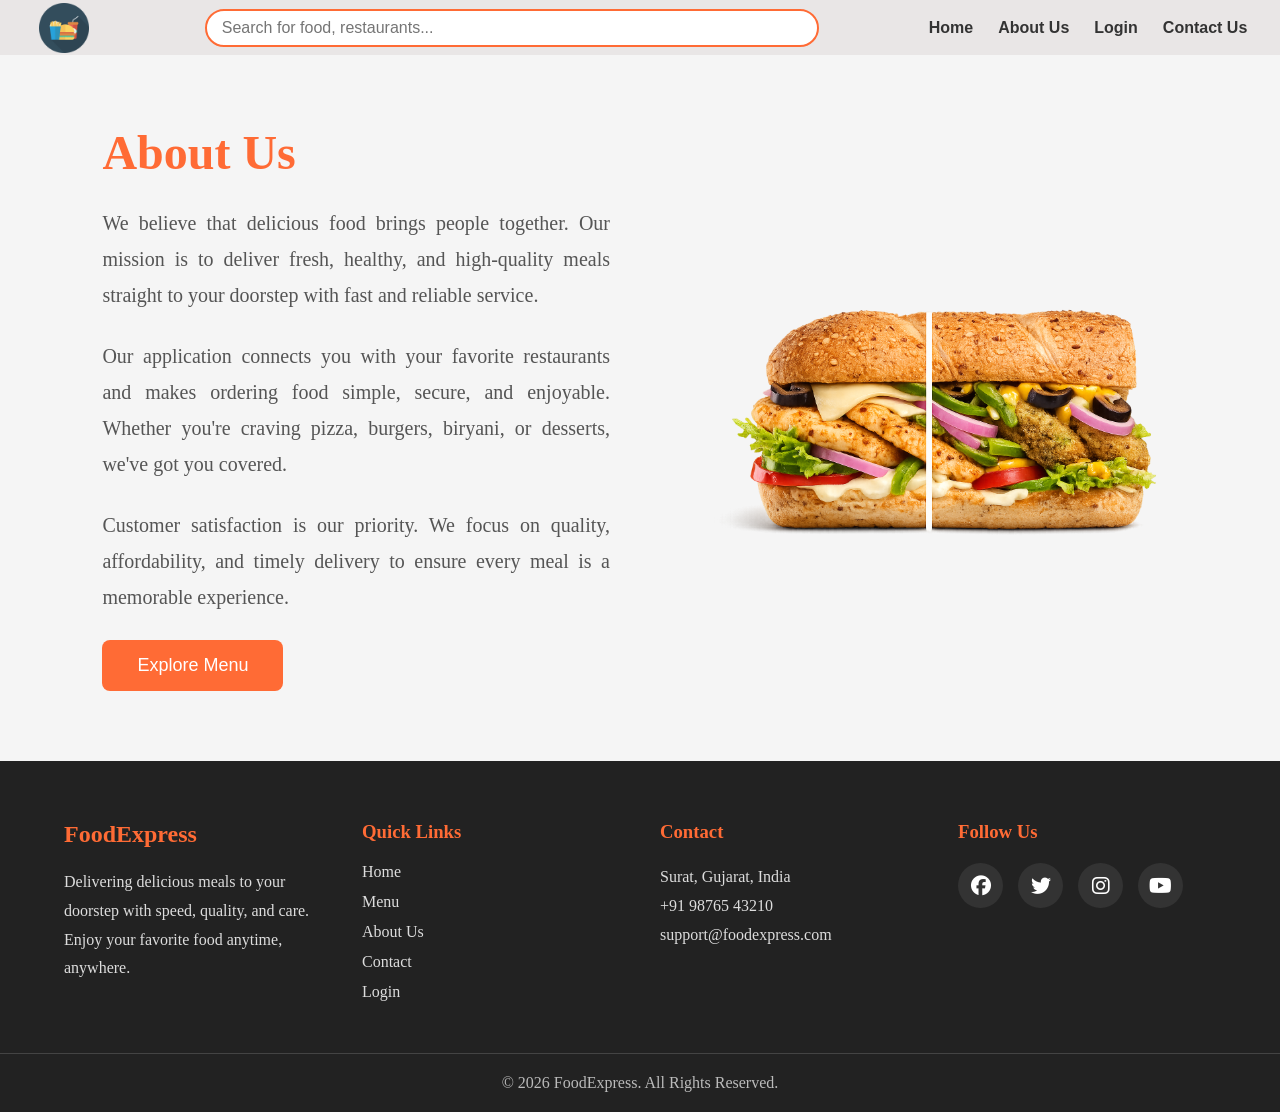
==== about.html @ 2ec3e601 "design" ====
<!DOCTYPE html>
<html lang="en">

<head>
    <meta charset="UTF-8">
    <meta name="viewport" content="width=device-width, initial-scale=1.0">
    <title>About Us | Delicious Recipes</title>
    <link rel="stylesheet" href="./style.css">
    <link rel="stylesheet" href="https://cdnjs.cloudflare.com/ajax/libs/font-awesome/6.6.0/css/all.min.css">

</head>

<body>
    <!-- Header Section -->
    <header class="headercnt">
        <div class="logocnt">
            <img src="./images/logo.png" alt="Food Delivery Logo" class="logo">
        </div>
        <div class="searchcnt">
            <input type="search" placeholder="Search for food, restaurants..." class="searchInput">
        </div>
        <ul class="linkcnt" type="none">
            <li class="navLink"><a href="index.html">Home</a></li>
            <li class="navLink"><a href="about.html">About Us</a></li>
            <li class="navLink"><a href="login.html">Login</a></li>
            <li class="navLink"><a href="contact.html">Contact Us</a></li>
        </ul>
    </header>
    <!-- About Section -->
    <section class="about">
        <div class="about-content">
            <h1>About Us</h1>

            <p>
                We believe that delicious food brings people together. Our mission is
                to deliver fresh, healthy, and high-quality meals straight to your
                doorstep with fast and reliable service.
            </p>

            <p>
                Our application connects you with your favorite restaurants and makes
                ordering food simple, secure, and enjoyable. Whether you're craving
                pizza, burgers, biryani, or desserts, we've got you covered.
            </p>

            <p>
                Customer satisfaction is our priority. We focus on quality,
                affordability, and timely delivery to ensure every meal is a memorable
                experience.
            </p>

            <button class="about-btn">Explore Menu</button>
        </div>

        <div class="about-image">
            <img src="./images/about-food.png" alt="Food Image">
        </div>
    </section>
    <!-- footer section -->
    <footer class="footer">

        <div class="footer-container">

            <div class="footer-box">
                <h2>FoodExpress</h2>
                <p>
                    Delivering delicious meals to your doorstep with speed,
                    quality, and care. Enjoy your favorite food anytime,
                    anywhere.
                </p>
            </div>

            <div class="footer-box">
                <h3>Quick Links</h3>

                <ul>
                    <li><a href="index.html">Home</a></li>
                    <li><a href="menu.html">Menu</a></li>
                    <li><a href="about.html">About Us</a></li>
                    <li><a href="contact.html">Contact</a></li>
                    <li><a href="login.html">Login</a></li>
                </ul>
            </div>

            <div class="footer-box">
                <h3>Contact</h3>

                <p>Surat, Gujarat, India</p>
                <p>+91 98765 43210</p>
                <p>support@foodexpress.com</p>
            </div>

            <div class="footer-box">
                <h3>Follow Us</h3>

                <div class="social-icons">
                    <a href="#"><i class="fab fa-facebook"></i></a>
                    <a href="#"><i class="fab fa-twitter"></i></a>
                    <a href="#"><i class="fab fa-instagram"></i></a>
                    <a href="#"><i class="fab fa-youtube"></i></a>
                </div>
            </div>

        </div>

        <div class="footer-bottom">
            <p>© 2026 FoodExpress. All Rights Reserved.</p>
        </div>

    </footer>
</body>

</html>
---- style.css ----
* {
    margin: 0;
    padding: 0;
    box-sizing: border-box;
}

.headercnt {
    height: 55px;
    width: 100%;
    background-color: rgb(233, 230, 230);
    display: flex;
}

.logocnt {
    height: 55px;
    width: 10%;
    display: flex;
    justify-content: center;
    align-items: center;
}

.logo {
    width: 50px;
    height: 50px;
}

.searchcnt {
    height: 55px;
    width: 60%;

    display: flex;
    justify-content: center;
    align-items: center;
}

.searchInput {
    width: 80%;
    height: 38px;
    padding: 0 15px;
    font-size: 16px;
    border: 2px solid #ff6b35;
    border-radius: 20px;
}

.linkcnt {
    height: 55px;
    width: 30%;

    display: flex;
    justify-content: center;
    align-items: center;
    list-style: none;
    gap: 25px;
}

.navLink a {
    text-decoration: none;
    color: #333;
    font-size: 16px;
    font-weight: 600;
    font-family: Arial, sans-serif;
    transition: color 0.3s ease;
}

.linkcnt li a:hover {
    color: #ff6b35;
}

.bannercnt {
    width: 100%;
    height: 600px;
    background-color: #333;

    display: flex;
    flex-direction: column;
    justify-content: center;
    align-items: center;

    text-align: center;
    color: white;
    padding: 20px;
}


.bannertext {
    font-size: 48px;
    font-weight: bold;
    margin-bottom: 20px;
    line-height: 1.2;
}

.bannertext2 {
    font-size: 20px;
    width: 60%;
    max-width: 700px;
    line-height: 1.7;
    color: #ddd;
    margin-bottom: 35px;
}

.bannerbtn {
    padding: 12px 30px;
    margin: 0 10px;
    font-size: 18px;
    font-weight: 600;
    border: none;
    border-radius: 8px;
    cursor: pointer;
    background-color: #ff6b35;
    color: white;
    transition: 0.3s;
}

.bannerbtn:hover {
    background-color: #e85a2a;
}


.about {
    width: 100%;
    background: #f5f5f5;

    display: flex;
    justify-content: space-between;
    align-items: center;

    padding: 70px 8%;
    gap: 60px;
}

.about-content {
    flex: 1;
}

.about-content h1 {
    font-size: 48px;
    color: #ff6b35;
    margin-bottom: 25px;
}

.about-content p {
    font-size: 20px;
    color: #555;
    line-height: 1.8;
    margin-bottom: 25px;
    text-align: justify;
}

.about-btn {
    padding: 15px 35px;
    background: #ff6b35;
    color: #fff;
    border: none;
    border-radius: 8px;
    font-size: 18px;
    cursor: pointer;
    transition: .3s;
}

.about-btn:hover {
    background: #e85a2a;
}

.about-image {
    flex: 1;
    display: flex;
    justify-content: center;
}

.about-image img {
    width: 100%;
    max-width: 600px;
    border-radius: 20px;
}


.contact {
    width: 100%;
    min-height: 100vh;
    background: #f5f5f5;

    display: flex;
    justify-content: space-between;
    align-items: center;

    padding: 70px 8%;
    gap: 60px;
}

.contact-info {
    width: 45%;
}

.contact-info h1 {
    font-size: 45px;
    color: #ff6b35;
    margin-bottom: 20px;
}

.contact-text {
    font-size: 18px;
    color: #666;
    line-height: 1.7;
    margin-bottom: 30px;
}

.info-box {
    margin-bottom: 25px;
}

.info-box h3 {
    color: #333;
    margin-bottom: 8px;
}

.info-box p {
    color: #666;
    line-height: 1.6;
}

.contact-form {
    width: 45%;
    background: #fff;
    padding: 35px;
    border-radius: 12px;
    box-shadow: 0 5px 20px rgba(0, 0, 0, .15);
}

.contact-form h2 {
    color: #ff6b35;
    margin-bottom: 25px;
}

.contact-form form {
    display: flex;
    flex-direction: column;
    gap: 18px;
}

.contact-form input,
.contact-form textarea {
    padding: 15px;
    border: 1px solid #ddd;
    border-radius: 8px;
    outline: none;
    font-size: 16px;
}

.contact-form textarea {
    height: 150px;
    resize: none;
}

.contact-form input:focus,
.contact-form textarea:focus {
    border-color: #ff6b35;
}

.contact-form button {
    padding: 15px;
    background: #ff6b35;
    color: white;
    border: none;
    border-radius: 8px;
    font-size: 17px;
    cursor: pointer;
    transition: .3s;
}

.contact-form button:hover {
    background: #e85a2a;
}



.login-container {
    width: 100%;
    min-height: 100vh;
    display: flex;
}

.login-left {
    width: 50%;
    background: linear-gradient(135deg, #ff6b35, #ff914d);
    color: white;

    display: flex;
    flex-direction: column;
    justify-content: center;
    align-items: center;

    padding: 50px;
}

.login-left h1 {
    font-size: 50px;
    margin-bottom: 20px;
}

.login-left p {
    font-size: 18px;
    line-height: 1.8;
    text-align: center;
    max-width: 500px;
}

.login-left img {
    width: 450px;
    margin-top: 40px;
}

.login-right {
    width: 50%;
    display: flex;
    justify-content: center;
    align-items: center;
}

.login-form {
    width: 420px;
    background: white;
    padding: 40px;
    border-radius: 15px;
    box-shadow: 0 10px 25px rgba(0, 0, 0, .15);
}

.login-form h2 {
    text-align: center;
    margin-bottom: 30px;
    color: #ff6b35;
}

.login-form input[type=email],
.login-form input[type=password] {

    width: 100%;
    padding: 15px;
    margin-bottom: 20px;

    border: 1px solid #ccc;
    border-radius: 8px;
    outline: none;
    font-size: 16px;
}

.login-form input:focus {
    border-color: #ff6b35;
}

.remember {
    display: flex;
    justify-content: space-between;
    align-items: center;
    margin-bottom: 25px;
    font-size: 14px;
}

.remember a {
    text-decoration: none;
    color: #ff6b35;
}

.login-form button {
    width: 100%;
    padding: 15px;
    background: #ff6b35;
    color: white;
    border: none;
    border-radius: 8px;
    cursor: pointer;
    font-size: 18px;
    transition: .3s;
}

.login-form button:hover {
    background: #e85a2a;
}

.signup {
    text-align: center;
    margin-top: 20px;
}

.signup a {
    color: #ff6b35;
    text-decoration: none;
    font-weight: bold;
}


.footer {
    background: #222;
    color: #fff;
    padding-top: 60px;
}

.footer-container {
    width: 90%;
    margin: auto;

    display: flex;
    justify-content: space-between;
    flex-wrap: wrap;
    gap: 40px;
}

.footer-box {
    flex: 1;
    min-width: 220px;
}

.footer-box h2,
.footer-box h3 {
    margin-bottom: 20px;
    color: #ff6b35;
}

.footer-box p {
    line-height: 1.8;
    color: #ddd;
}

.footer-box ul {
    list-style: none;
}

.footer-box ul li {
    margin-bottom: 12px;
}

.footer-box ul li a {
    color: #ddd;
    text-decoration: none;
    transition: .3s;
}

.footer-box ul li a:hover {
    color: #ff6b35;
    padding-left: 8px;
}

.social-icons {
    display: flex;
    gap: 15px;
    margin-top: 15px;
}

.social-icons a {
    width: 45px;
    height: 45px;
    background: #333;
    border-radius: 50%;

    display: flex;
    justify-content: center;
    align-items: center;

    color: white;
    font-size: 20px;
    text-decoration: none;
    transition: .3s;
}

.social-icons a:hover {
    background: #ff6b35;
    transform: translateY(-5px);
}

.footer-bottom {
    margin-top: 40px;
    border-top: 1px solid #444;
    text-align: center;
    padding: 20px 0;
    color: #bbb;
}
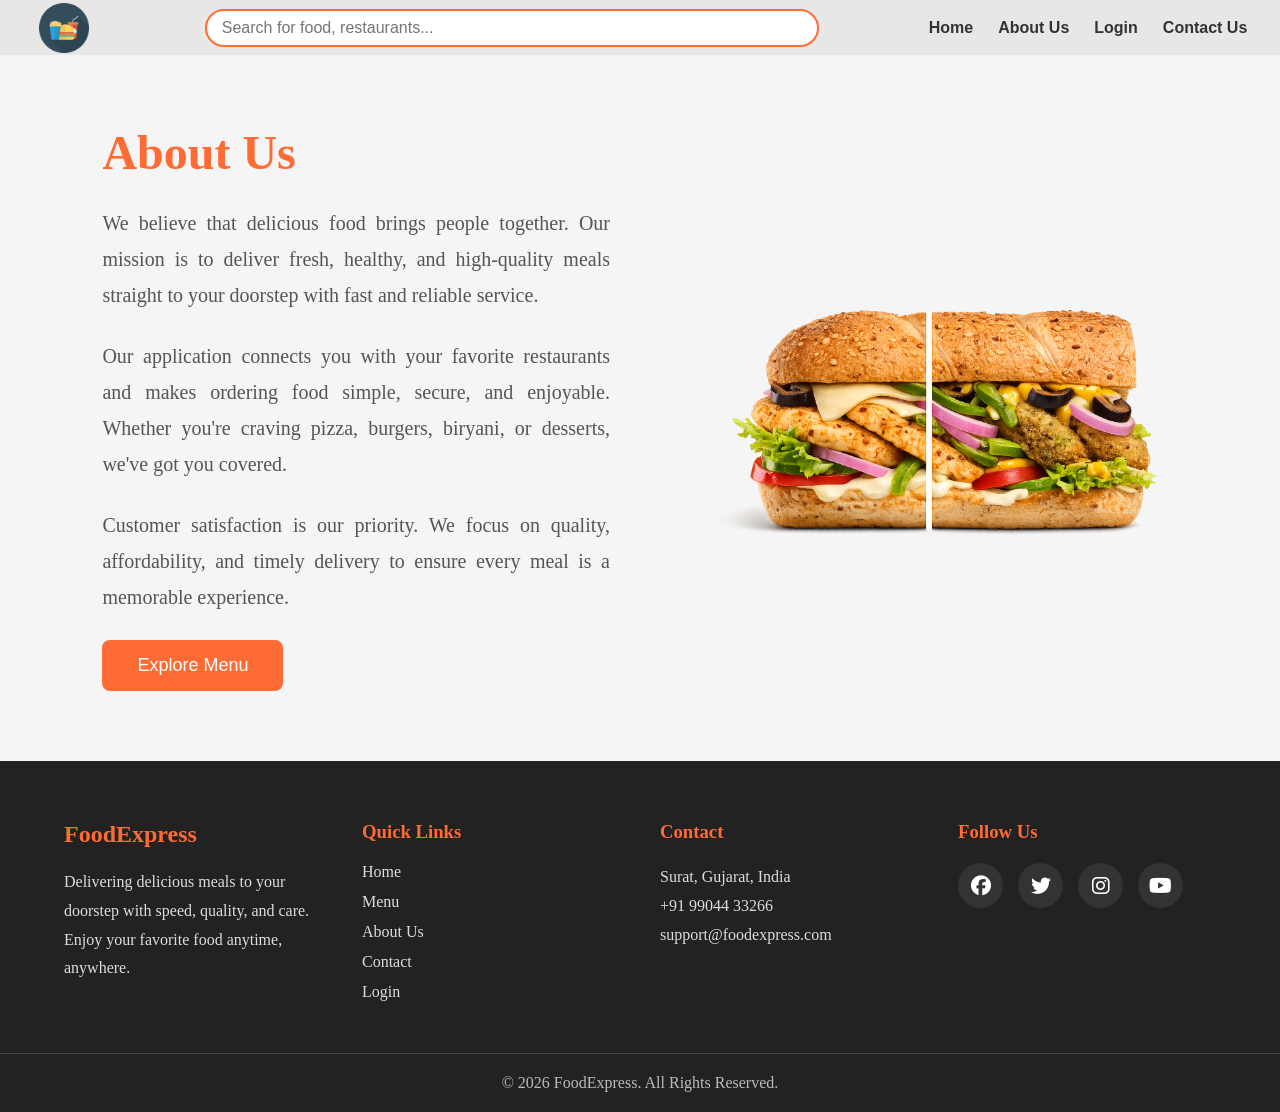
==== commit 9ff4784a: "Add" ====
--- a/about.html
+++ b/about.html
@@ -86,7 +86,7 @@
                 <h3>Contact</h3>
 
                 <p>Surat, Gujarat, India</p>
-                <p>+91 98765 43210</p>
+                <p>+91 99044 33266</p>
                 <p>support@foodexpress.com</p>
             </div>
 
--- a/style.css
+++ b/style.css
@@ -472,4 +472,54 @@
     text-align: center;
     padding: 20px 0;
     color: #bbb;
+}
+
+.menuhead {
+    display: flex;
+    justify-content: center;
+    margin: 30px 0px;
+}
+
+.menucnt {
+    height: 650px;
+    width: 100%;
+    display: flex;
+    justify-content: space-evenly;
+    align-items: center;
+    background-color: aliceblue;
+}
+
+.card {
+    height: 80%;
+    width: 18%;
+    border-radius: 10px;
+}
+
+.card img {
+    width: 100%;
+    height: 70%;
+    border-radius: 10px 10px 0 0;
+}
+
+.orderbtn {
+    background-color: #ff6b35;
+    color: #fff;
+    padding: 12px 30px;
+    border-radius: 8px;
+    font-size: 18px;
+    font-weight: 600;
+    border: none;
+    transition: 0.3s;
+    cursor: pointer;
+    margin: 10px 0px;
+}
+
+.product-details{
+    display: flex;
+    justify-content: space-between;
+    margin: 10px 0px;
+}
+
+.product-line {
+    margin: 15px 0px;
 }
